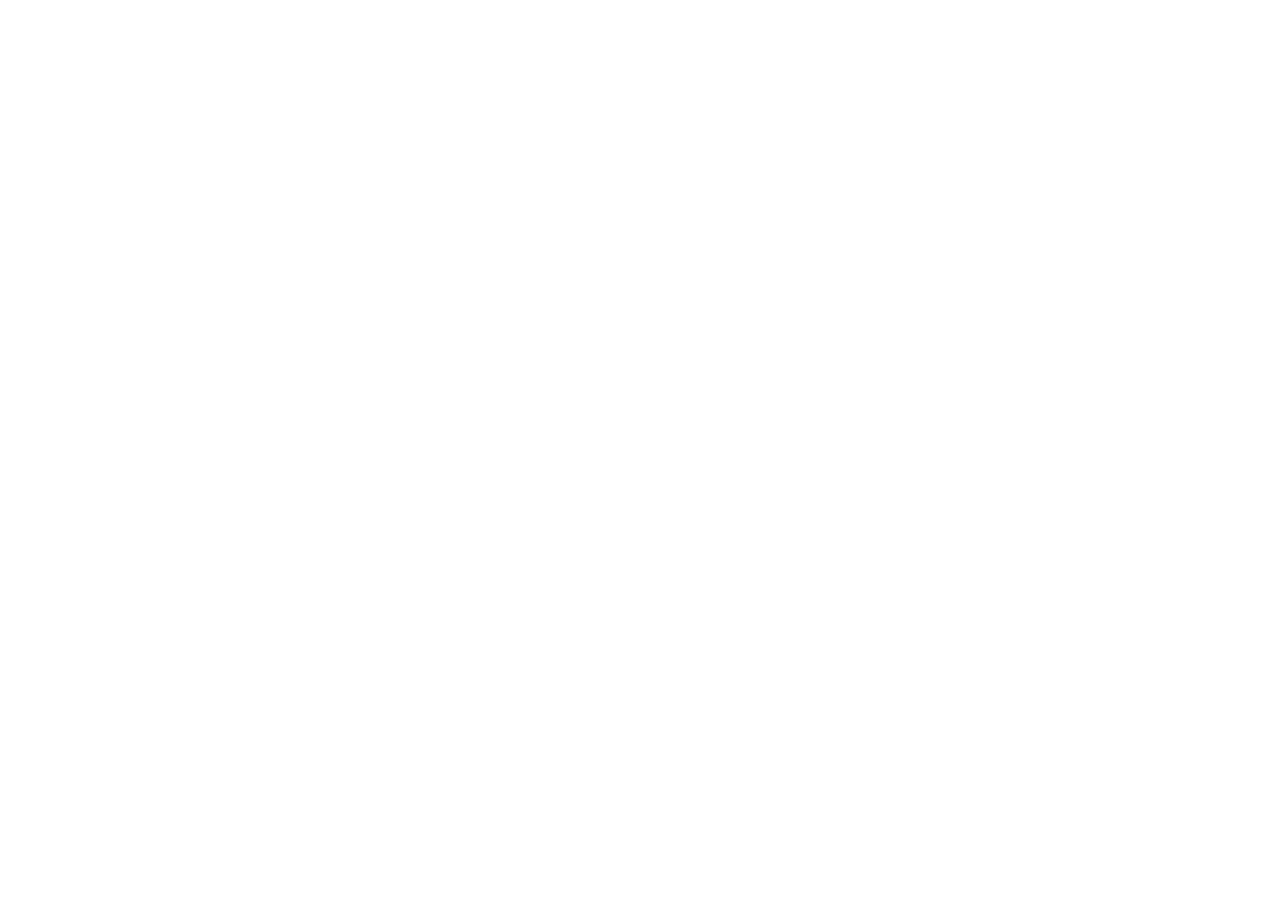
==== index.html @ c170540f "criando projeto social" ====
<!DOCTYPE html>
<html lang="pt-br">
<head>
    <meta charset="UTF-8">
    <meta http-equiv="X-UA-Compatible" content="IE=edge">
    <meta name="viewport" content="width=device-width, initial-scale=1.0">
    <link rel="shortcut icon" href="favicon.ico" type="image/x-icon">
    <title>Projeto Redes Sociais</title>
</head>
<body>
    
</body>
</html>
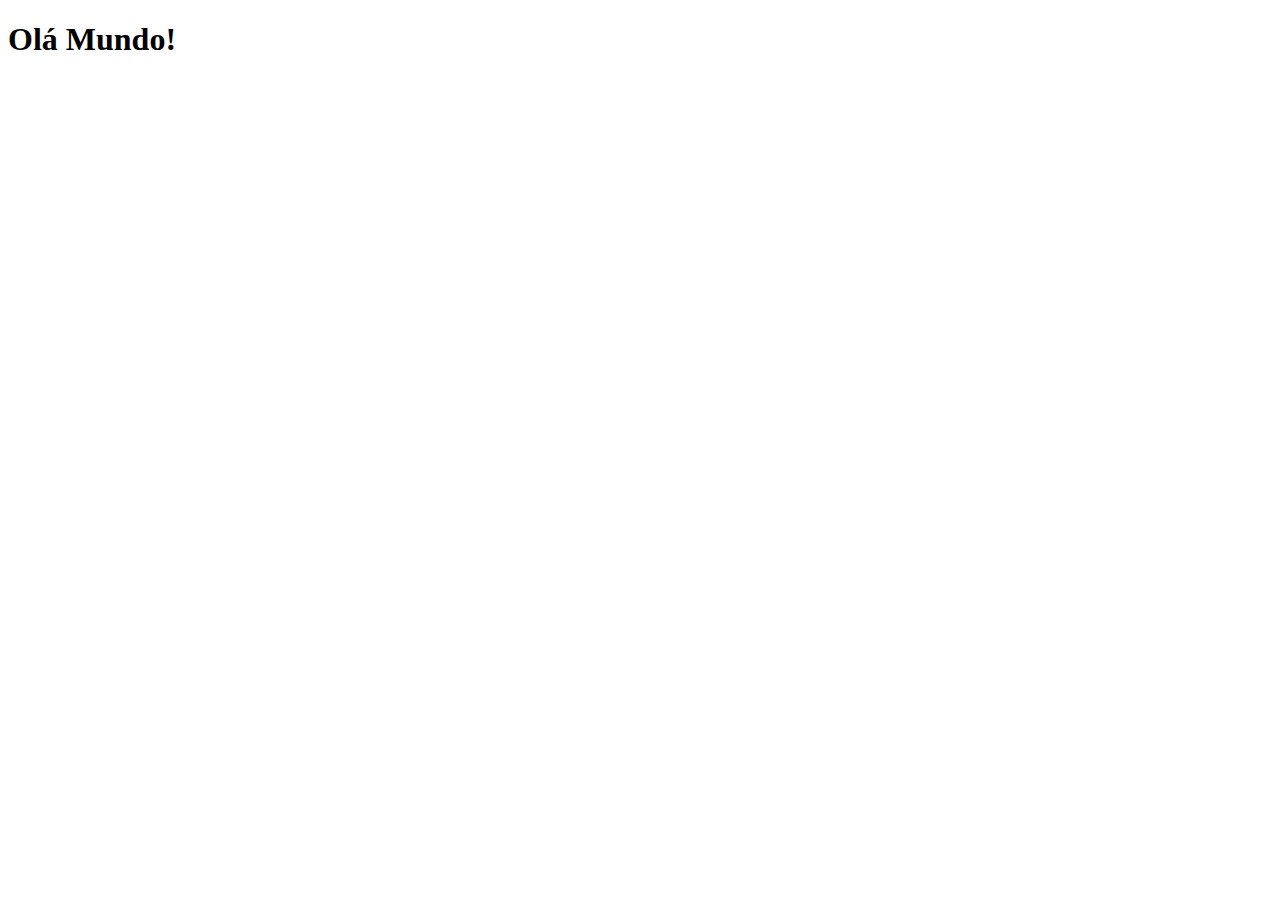
==== commit 49b5fc34: "projeto social corrigido" ====
--- a/index.html
+++ b/index.html
@@ -4,10 +4,10 @@
     <meta charset="UTF-8">
     <meta http-equiv="X-UA-Compatible" content="IE=edge">
     <meta name="viewport" content="width=device-width, initial-scale=1.0">
-    <link rel="shortcut icon" href="favicon.ico" type="image/x-icon">
+    <link rel="shortcut icon" href="._favicon.ico" type="image/x-icon">
     <title>Projeto Redes Sociais</title>
 </head>
 <body>
-    
+    <h1>Olá Mundo!</h1>
 </body>
 </html>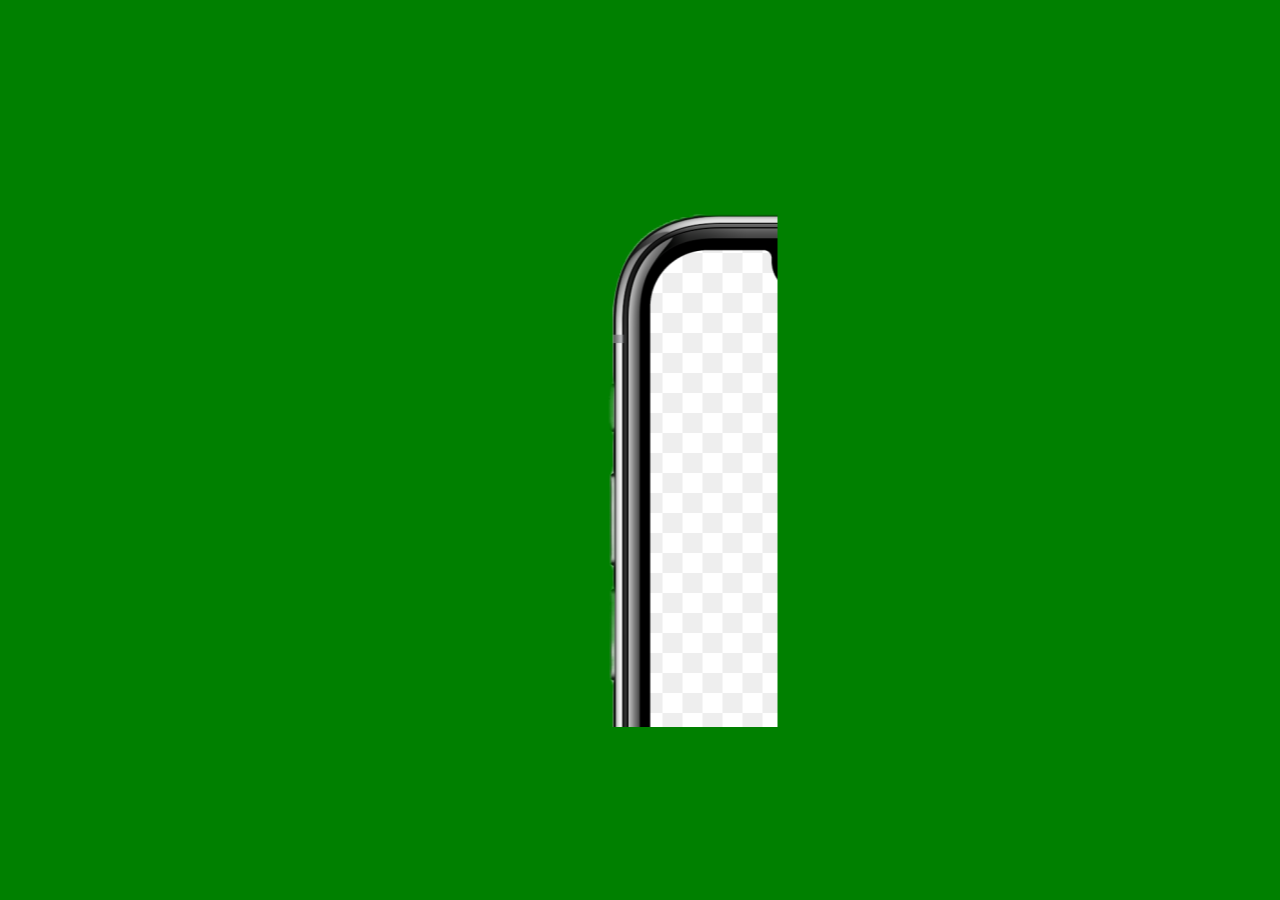
==== commit 71108278: "desafio 13 atualizado" ====
--- a/index.html
+++ b/index.html
@@ -5,9 +5,17 @@
     <meta http-equiv="X-UA-Compatible" content="IE=edge">
     <meta name="viewport" content="width=device-width, initial-scale=1.0">
     <link rel="shortcut icon" href="._favicon.ico" type="image/x-icon">
+    <link rel="stylesheet" href="css/index.css">
     <title>Projeto Redes Sociais</title>
 </head>
 <body>
-    <h1>Olá Mundo!</h1>
+    <main>
+        <section id="telefone">
+
+        </section>
+        <section id="redes-sociais">
+
+        </section>
+    </main>
 </body>
 </html>--- a/css/index.css
+++ b/css/index.css
@@ -0,0 +1,33 @@
+@charset "UTF-8";
+
+* {
+    margin: 0;
+    padding: 0;
+    font-family: Arial, Helvetica, sans-serif;
+    
+}
+
+html, body {
+    height: 100vh;
+    width: 100vw;
+    background-color: black;
+}
+
+main {
+    height: 100vh;
+    background-color: green;
+    position: relative;
+}
+
+section#telefone {
+    position: absolute;
+    top: 50%;
+    left: 50%;
+    transform: translate(-50%, -50%);
+
+    height: 554px;
+    width: 275px;
+    background-image: url(../img/frame-iphone.png);
+    background-repeat: no-repeat;
+
+}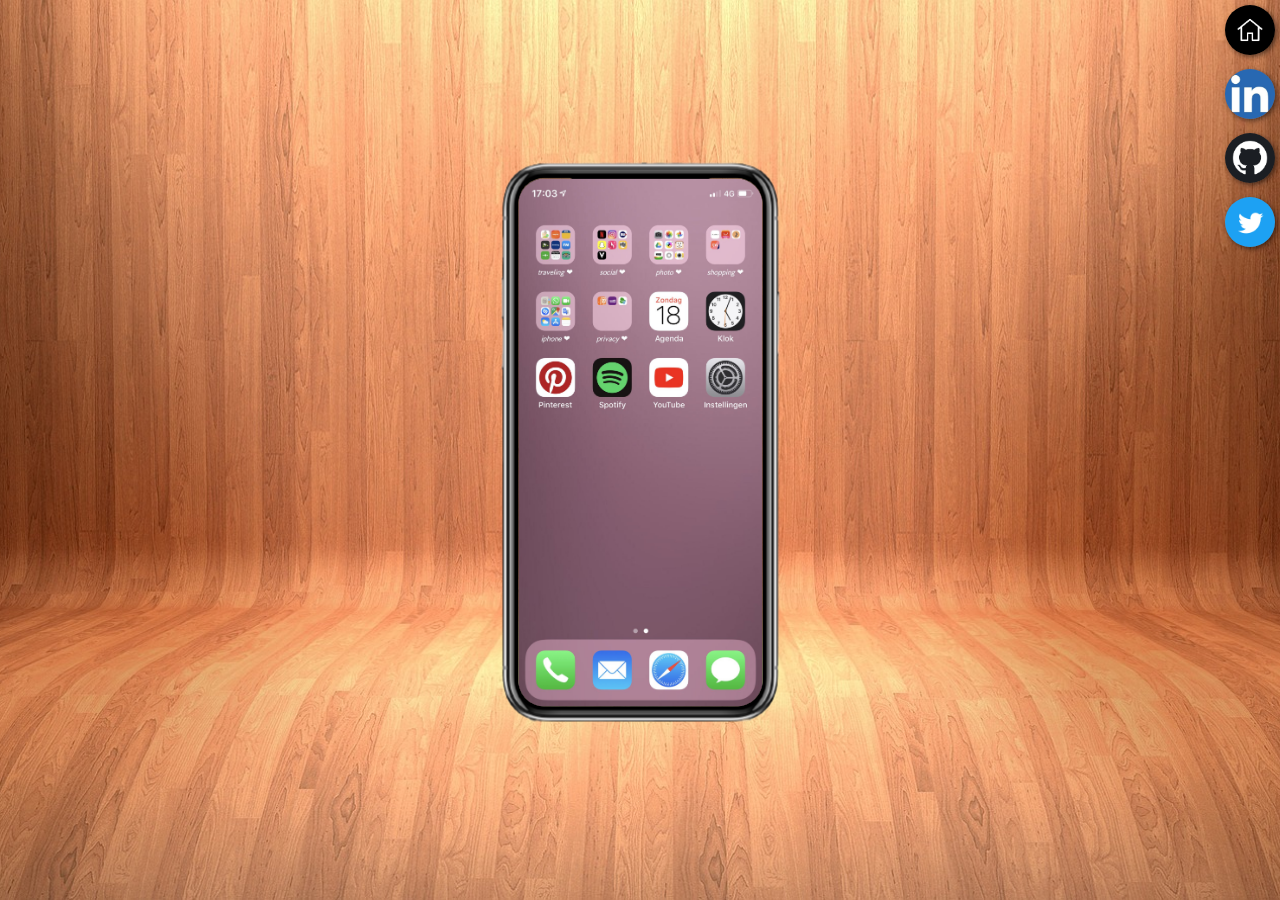
==== commit 82fc4f20: "projeto atualizado" ====
--- a/index.html
+++ b/index.html
@@ -11,11 +11,17 @@
 <body>
     <main>
         <section id="telefone">
-
+            <iframe src="home.html" frameborder="0" name="tela" id="tela">
+                <p>seu navegador não é compativel com esse recurso</p>
+            </iframe>
         </section>
         <section id="redes-sociais">
+            <a href="home.html" target="tela"><img src="img/home-buttom.jpg" alt="botão home"></a> <br>
+            <a href="manutencao.html" target="tela"><img src="img/logo-linkedin.jpg" alt="botão do linkedin"></a> <br>
+            <a href="manutencao.html" target="tela"><img src="img/logo-github.jpg" alt="botão do github"></a> <br>
+            <a href="manutencao.html" target="tela"><img src="img/logo-twitter.jpg" alt="botão do twitter"></a> <br>
+        </section>
 
-        </section>
     </main>
 </body>
 </html>--- a/css/index.css
+++ b/css/index.css
@@ -15,7 +15,8 @@
 
 main {
     height: 100vh;
-    background-color: green;
+    background: url(../img/fundo-madeira.jpg) center no-repeat;
+    background-size: cover;
     position: relative;
 }
 
@@ -25,9 +26,38 @@
     left: 50%;
     transform: translate(-50%, -50%);
 
-    height: 554px;
-    width: 275px;
+    height: 579px;
+    width: 279px;
     background-image: url(../img/frame-iphone.png);
     background-repeat: no-repeat;
+    z-index: 1;
 
+}
+
+iframe#tela {
+    position: relative;
+    top: 18px;
+    left: 18px;
+    width: 244px;
+    height: 528px;
+    border-radius: 26px;
+
+}
+
+section#redes-sociais {
+    text-align: right;
+}
+
+section#redes-sociais img {
+    width: 50px;
+    margin: 5px;
+    box-shadow: 2px 2px 5px rgba(0, 0, 0, 0.5);
+    border-radius: 50%;
+    box-sizing: border-box;
+}
+
+section#redes-sociais img:hover {
+    transform: translate(-3px, -3px);
+    box-shadow: 5px 5px 10px rgba(0, 0, 0, 0.5);
+    transition: transform .3s;
 }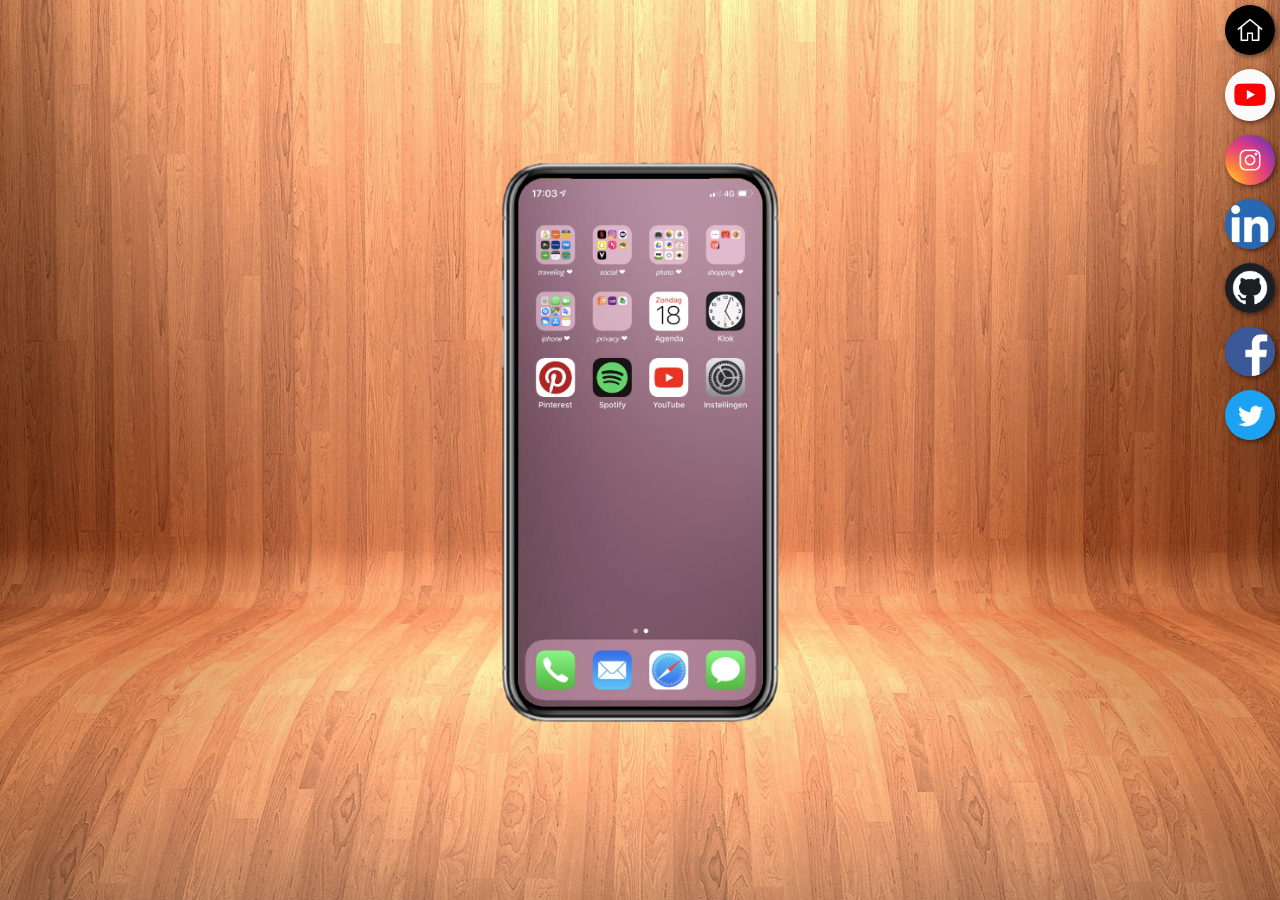
==== commit 9aac7002: "adicionado mais redes sociais" ====
--- a/index.html
+++ b/index.html
@@ -17,8 +17,11 @@
         </section>
         <section id="redes-sociais">
             <a href="home.html" target="tela"><img src="img/home-buttom.jpg" alt="botão home"></a> <br>
+            <a href="manutencao.html" target="tela"><img src="img/logo-youtube.jpg" alt="botão do youtube"></a> <br>
+            <a href="manutencao.html" target="tela"><img src="img/logo-instagram.jpg" alt="botão do instagram"></a> <br>
             <a href="manutencao.html" target="tela"><img src="img/logo-linkedin.jpg" alt="botão do linkedin"></a> <br>
             <a href="manutencao.html" target="tela"><img src="img/logo-github.jpg" alt="botão do github"></a> <br>
+            <a href="manutencao.html" target="tela"><img src="img/logo-facebook.jpg" alt="botão do facebook"></a> <br>
             <a href="manutencao.html" target="tela"><img src="img/logo-twitter.jpg" alt="botão do twitter"></a> <br>
         </section>
 
